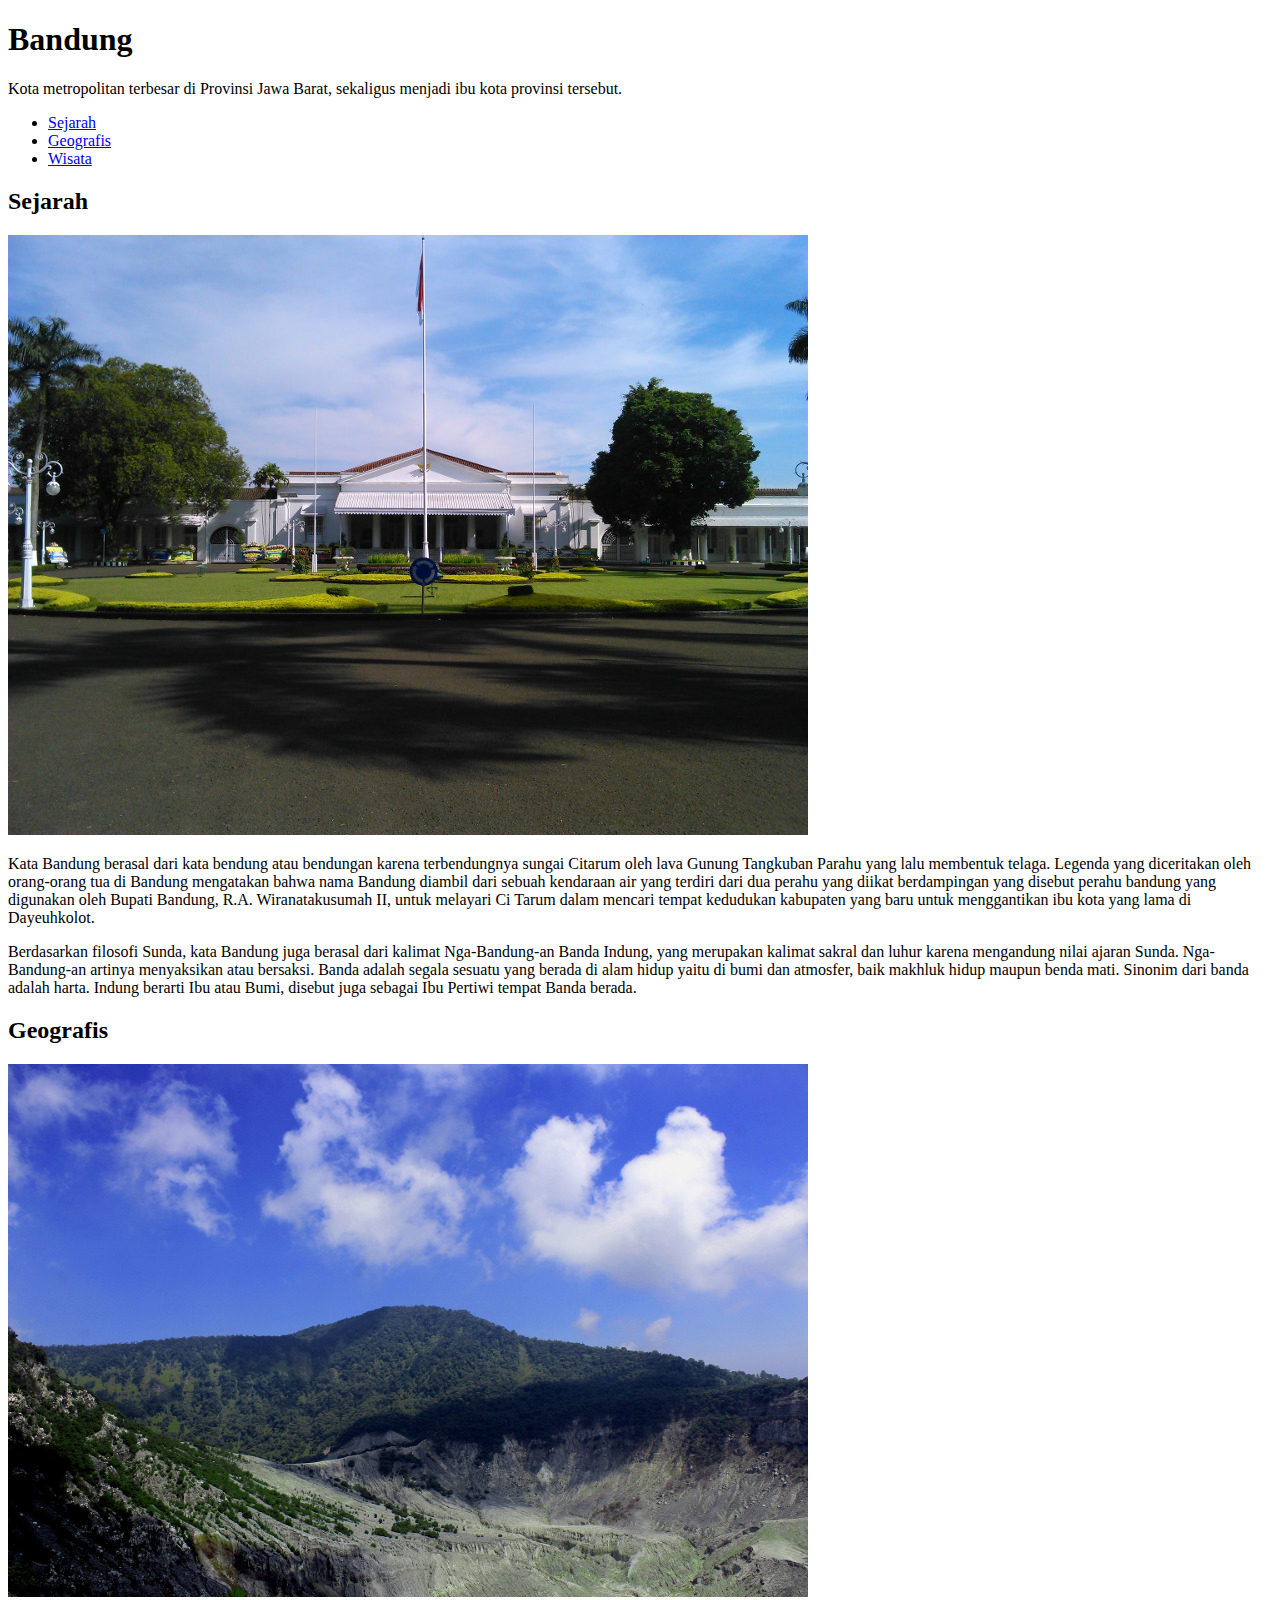
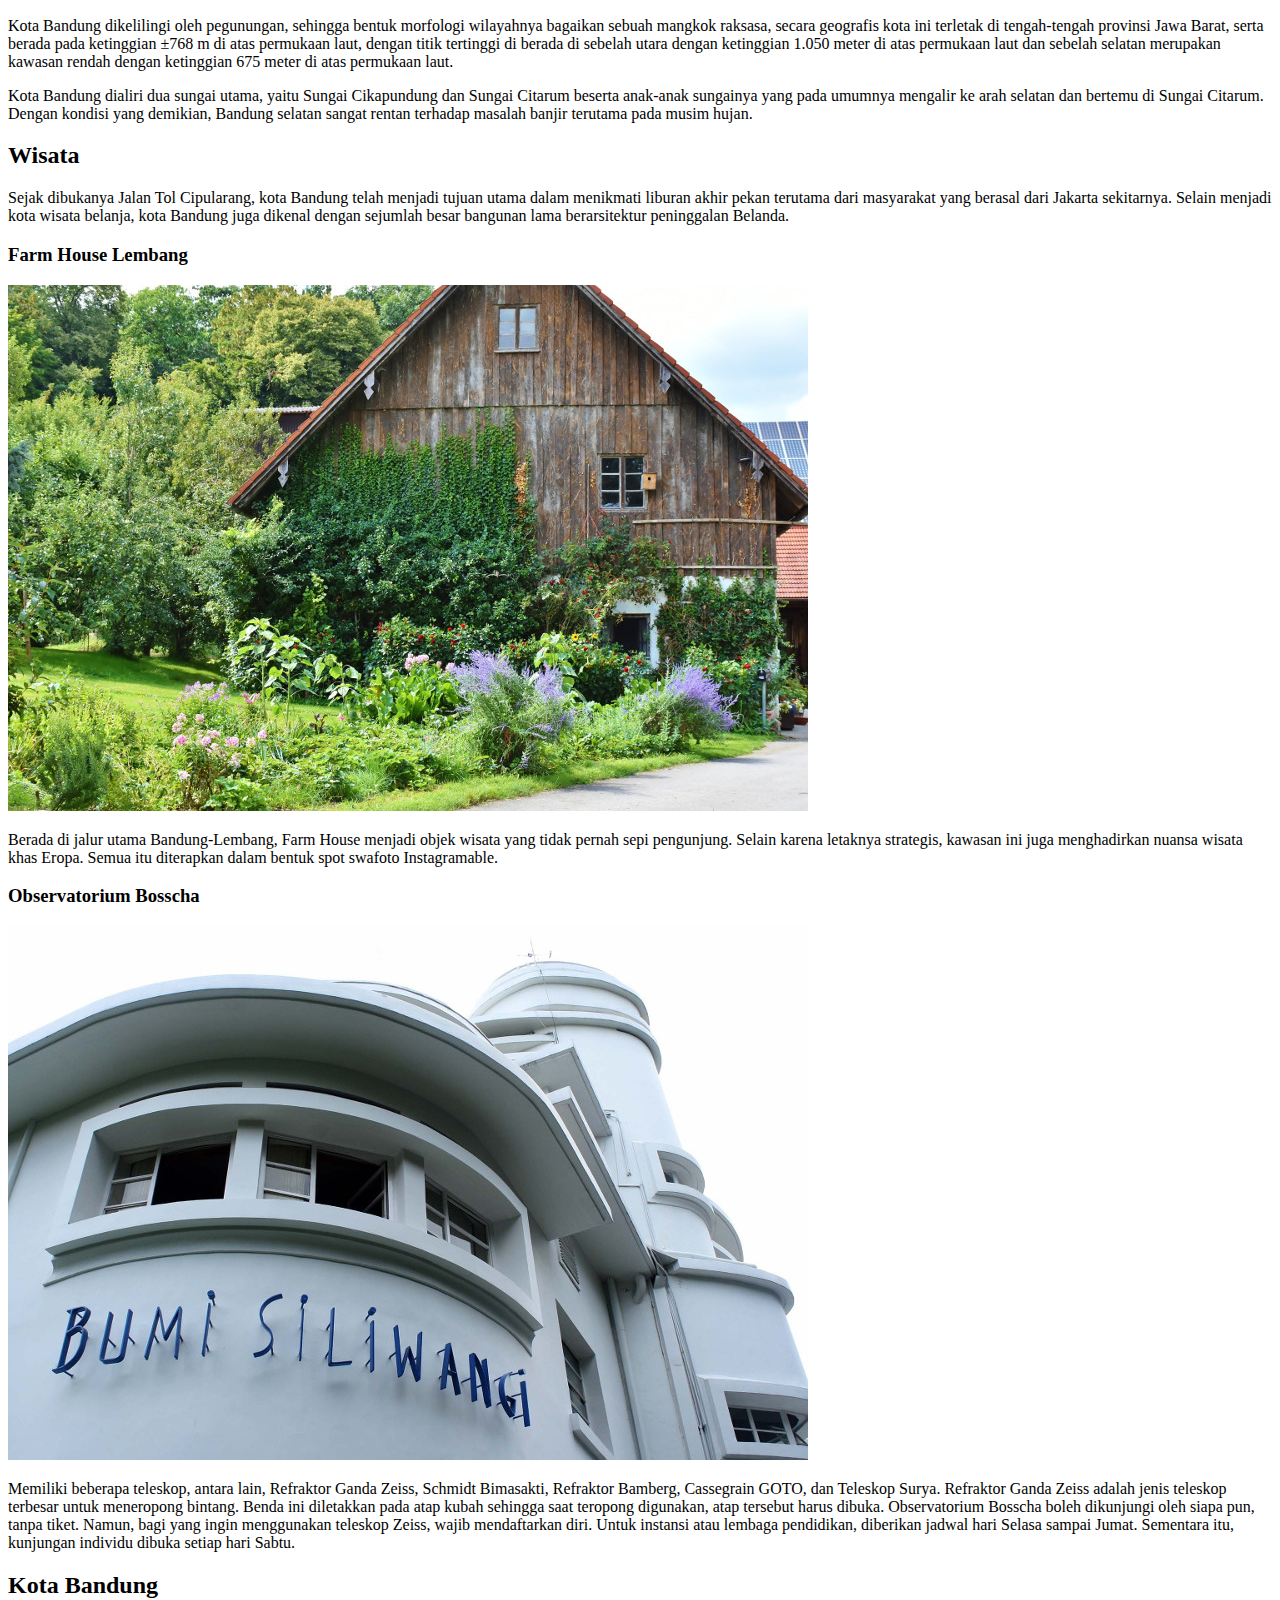
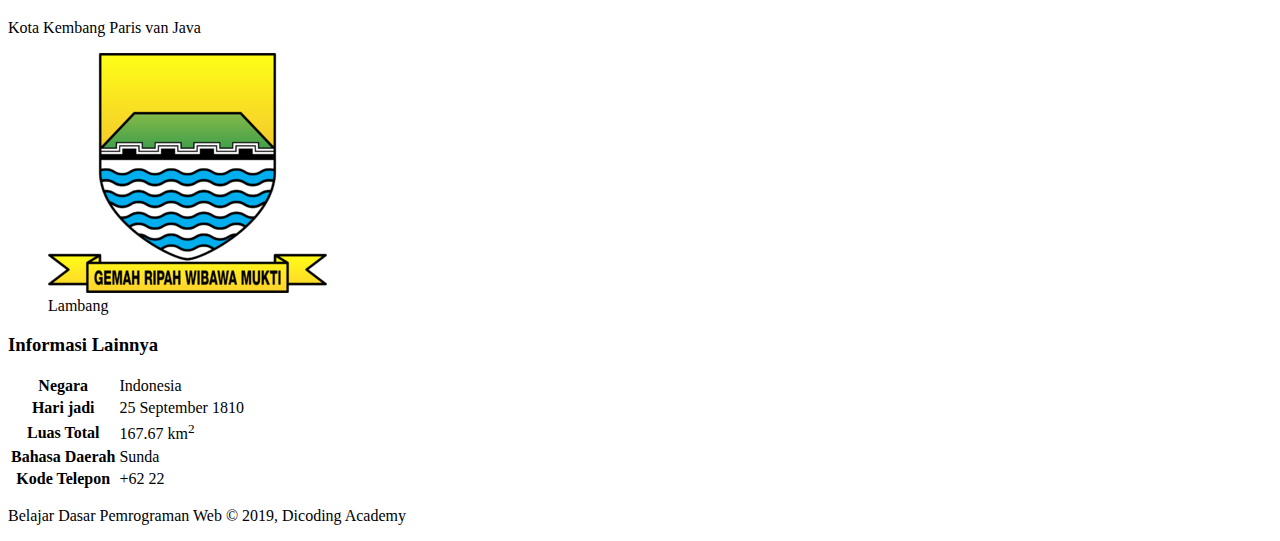
==== index.html @ d399003a "pendalaman html" ====
<!DOCTYPE html>
<html>

<head></head>

<body>
    <header>
        <h1>Bandung</h1>
        <p>
            Kota metropolitan terbesar di Provinsi Jawa Barat, sekaligus menjadi ibu
            kota provinsi tersebut.
        </p>
        <nav>
            <ul>
                <li><a href="#sejarah">Sejarah</a></li>
                <li><a href="#geografis">Geografis</a></li>
                <li><a href="#wisata">Wisata</a></li>
            </ul>
        </nav>
    </header>
    <main>
        <div id="content">
            <article id="sejarah">
                <h2>Sejarah</h2>
                <img src="assets/image/history.jpg" alt="sejarah" />
                <p>
                    Kata Bandung berasal dari kata bendung atau bendungan karena terbendungnya
                    sungai Citarum oleh lava Gunung Tangkuban Parahu yang lalu membentuk
                    telaga. Legenda yang diceritakan oleh orang-orang tua di Bandung
                    mengatakan bahwa nama Bandung diambil dari sebuah kendaraan air yang
                    terdiri dari dua perahu yang diikat berdampingan yang disebut perahu
                    bandung yang digunakan oleh Bupati Bandung, R.A. Wiranatakusumah II, untuk
                    melayari Ci Tarum dalam mencari tempat kedudukan kabupaten yang baru untuk
                    menggantikan ibu kota yang lama di Dayeuhkolot.
                </p>

                <p>
                    Berdasarkan filosofi Sunda, kata Bandung juga berasal dari kalimat
                    Nga-Bandung-an Banda Indung, yang merupakan kalimat sakral dan luhur
                    karena mengandung nilai ajaran Sunda. Nga-Bandung-an artinya menyaksikan
                    atau bersaksi. Banda adalah segala sesuatu yang berada di alam hidup yaitu
                    di bumi dan atmosfer, baik makhluk hidup maupun benda mati. Sinonim dari
                    banda adalah harta. Indung berarti Ibu atau Bumi, disebut juga sebagai Ibu
                    Pertiwi tempat Banda berada.
                </p>
            </article>

            <article id="geografis">
                <h2>Geografis</h2>
                <img src="assets/image/geografis.jpg" alt="geografis" />
                <p>
                    Kota Bandung dikelilingi oleh pegunungan, sehingga bentuk morfologi
                    wilayahnya bagaikan sebuah mangkok raksasa, secara geografis kota ini
                    terletak di tengah-tengah provinsi Jawa Barat, serta berada pada
                    ketinggian ±768 m di atas permukaan laut, dengan titik tertinggi di berada
                    di sebelah utara dengan ketinggian 1.050 meter di atas permukaan laut dan
                    sebelah selatan merupakan kawasan rendah dengan ketinggian 675 meter di
                    atas permukaan laut.
                </p>

                <p>
                    Kota Bandung dialiri dua sungai utama, yaitu Sungai Cikapundung dan Sungai
                    Citarum beserta anak-anak sungainya yang pada umumnya mengalir ke arah
                    selatan dan bertemu di Sungai Citarum. Dengan kondisi yang demikian,
                    Bandung selatan sangat rentan terhadap masalah banjir terutama pada musim
                    hujan.
                </p>
            </article>
            <article id="wisata">
                <h2>Wisata</h2>
                <p>
                    Sejak dibukanya Jalan Tol Cipularang, kota Bandung telah menjadi tujuan
                    utama dalam menikmati liburan akhir pekan terutama dari masyarakat yang
                    berasal dari Jakarta sekitarnya. Selain menjadi kota wisata belanja, kota
                    Bandung juga dikenal dengan sejumlah besar bangunan lama berarsitektur
                    peninggalan Belanda.
                </p>
                <section>
                    <h3>Farm House Lembang</h3>
                    <img src="assets/image/farm-house.jpg" alt="farm house" />
                    <p>
                        Berada di jalur utama Bandung-Lembang, Farm House menjadi objek wisata
                        yang tidak pernah sepi pengunjung. Selain karena letaknya strategis,
                        kawasan ini juga menghadirkan nuansa wisata khas Eropa. Semua itu
                        diterapkan dalam bentuk spot swafoto Instagramable.
                    </p>
                </section>

                <section>
                    <h3>Observatorium Bosscha</h3>
                    <img src="assets/image/bosscha.jpg" alt="bosscha" />
                    <p>
                        Memiliki beberapa teleskop, antara lain, Refraktor Ganda Zeiss, Schmidt
                        Bimasakti, Refraktor Bamberg, Cassegrain GOTO, dan Teleskop Surya.
                        Refraktor Ganda Zeiss adalah jenis teleskop terbesar untuk meneropong
                        bintang. Benda ini diletakkan pada atap kubah sehingga saat teropong
                        digunakan, atap tersebut harus dibuka. Observatorium Bosscha boleh
                        dikunjungi oleh siapa pun, tanpa tiket. Namun, bagi yang ingin menggunakan
                        teleskop Zeiss, wajib mendaftarkan diri. Untuk instansi atau lembaga
                        pendidikan, diberikan jadwal hari Selasa sampai Jumat. Sementara itu,
                        kunjungan individu dibuka setiap hari Sabtu.
                    </p>
                </section>
            </article>
        </div>
        <aside>
            <article>
                <header>
                    <h2>Kota Bandung</h2>
                    <p>Kota Kembang Paris van Java</p>
                    <figure>
                        <img src="assets/image/bandung-badge.png" alt="bandung badge" />
                        <figcaption>Lambang</figcaption>
                    </figure>
                </header>
                <section>
                    <h3>Informasi Lainnya</h3>
                    <table>
                        <tr>
                            <th>Negara</th>
                            <td>Indonesia</th>
                        </tr>
                        <tr>
                            <th>Hari jadi</th>
                            <td>25 September 1810</td>
                        </tr>
                        <tr>
                            <th>Luas Total</th>
                            <td>167.67 km<sup>2</sup></td>
                        </tr>
                        <tr>
                            <th>Bahasa Daerah</th>
                            <td>Sunda</td>
                        </tr>
                        <tr>
                            <th>Kode Telepon</th>
                            <td>+62 22</td>
                        </tr>
                    </table>
                </section>

            </article>
        </aside>


    </main>
    <footer>
        <p>Belajar Dasar Pemrograman Web &#169; 2019, Dicoding Academy</p>
    </footer>
</body>

</html>
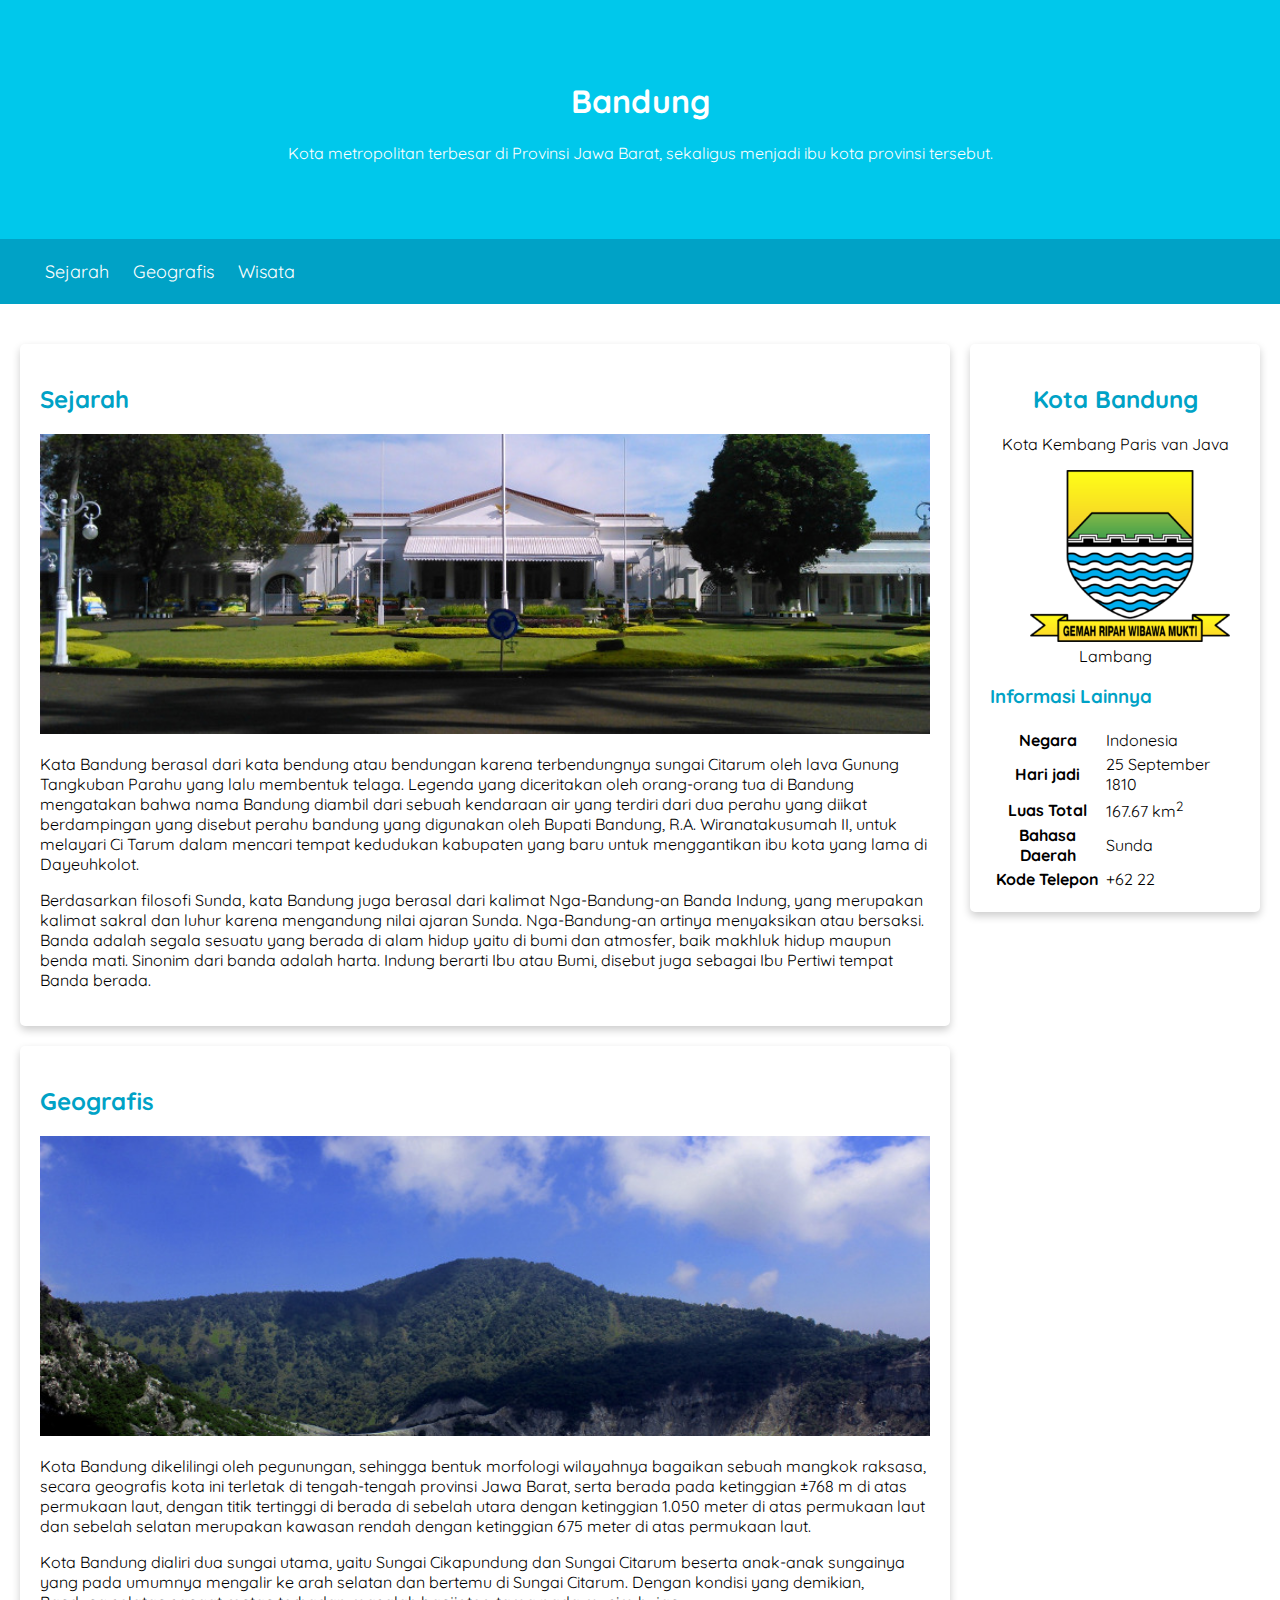
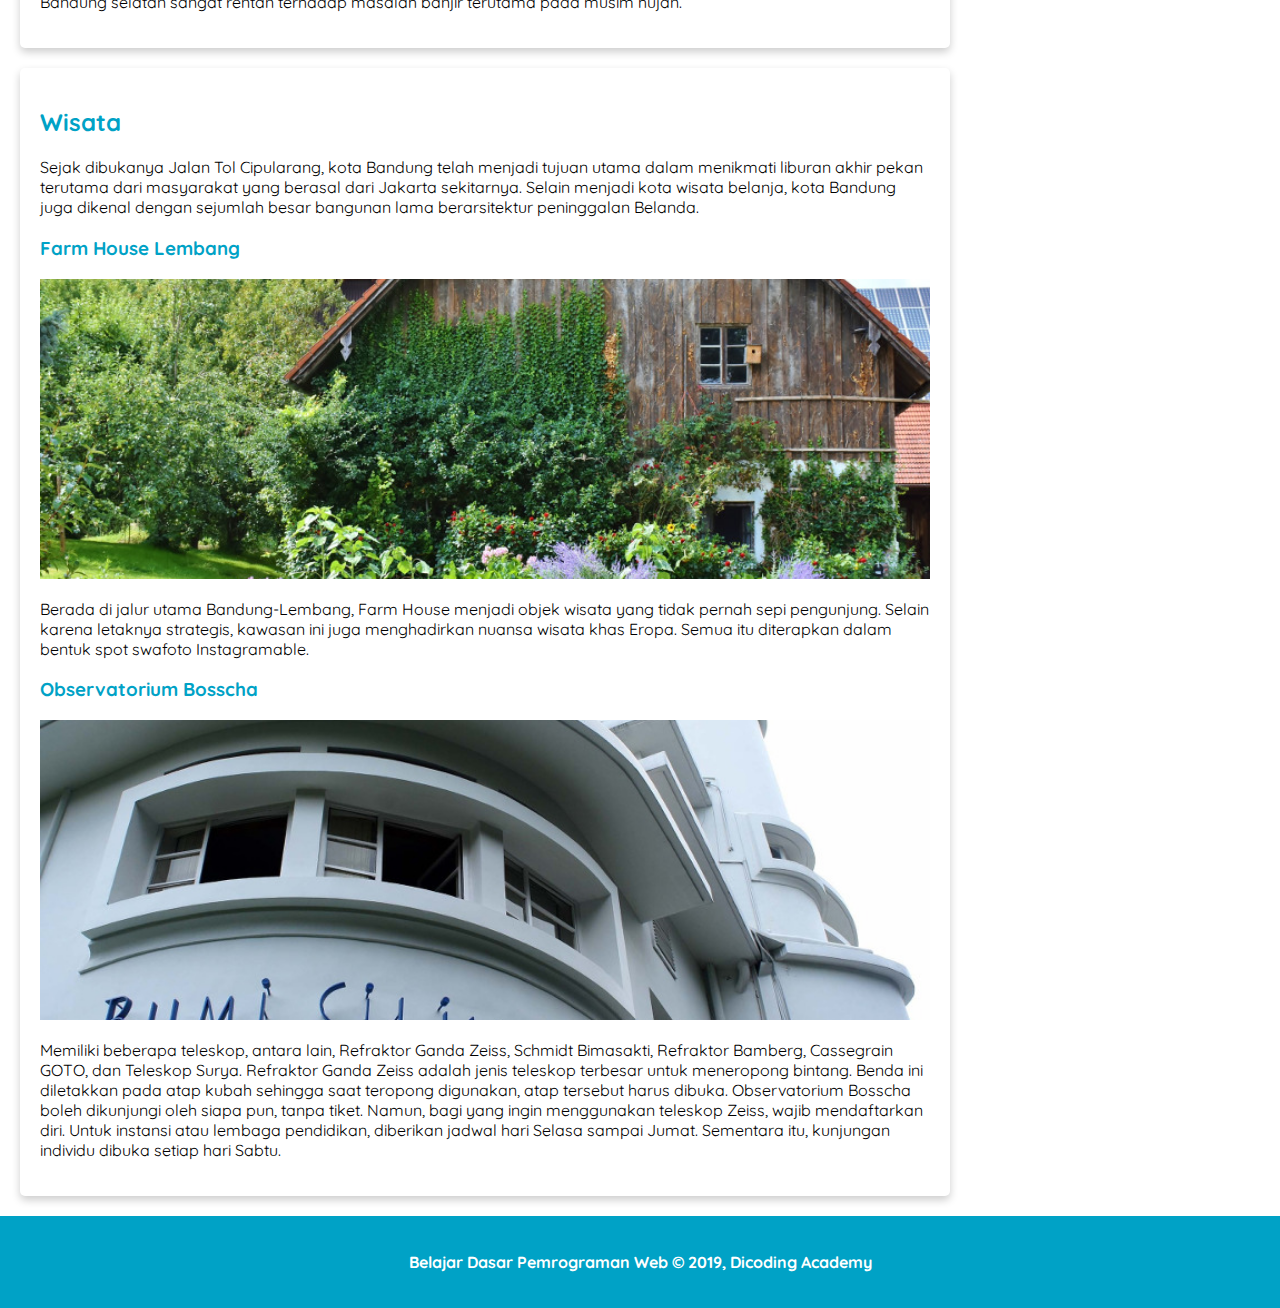
==== commit 248c3567: "pendalaman css" ====
--- a/index.html
+++ b/index.html
@@ -1,15 +1,21 @@
 <!DOCTYPE html>
 <html>
 
-<head></head>
+<head>
+    <meta name="viewport" content="width=device-width, initial-scale=1">
+    <title>Kota Bandung</title>
+    <link rel="stylesheet" href="assets/styles/style.css">
+</head>
 
 <body>
     <header>
-        <h1>Bandung</h1>
-        <p>
-            Kota metropolitan terbesar di Provinsi Jawa Barat, sekaligus menjadi ibu
-            kota provinsi tersebut.
-        </p>
+        <div class="jumbotron">
+            <h1>Bandung</h1>
+            <p>
+                Kota metropolitan terbesar di Provinsi Jawa Barat, sekaligus menjadi ibu
+                kota provinsi tersebut.
+            </p>
+        </div>
         <nav>
             <ul>
                 <li><a href="#sejarah">Sejarah</a></li>
@@ -20,9 +26,9 @@
     </header>
     <main>
         <div id="content">
-            <article id="sejarah">
+            <article id="sejarah" class="card">
                 <h2>Sejarah</h2>
-                <img src="assets/image/history.jpg" alt="sejarah" />
+                <img src="assets/image/history.jpg" class="featured-image" alt="sejarah" />
                 <p>
                     Kata Bandung berasal dari kata bendung atau bendungan karena terbendungnya
                     sungai Citarum oleh lava Gunung Tangkuban Parahu yang lalu membentuk
@@ -45,9 +51,9 @@
                 </p>
             </article>
 
-            <article id="geografis">
+            <article id="geografis" class="card">
                 <h2>Geografis</h2>
-                <img src="assets/image/geografis.jpg" alt="geografis" />
+                <img src="assets/image/geografis.jpg" class="featured-image" alt="geografis" />
                 <p>
                     Kota Bandung dikelilingi oleh pegunungan, sehingga bentuk morfologi
                     wilayahnya bagaikan sebuah mangkok raksasa, secara geografis kota ini
@@ -66,7 +72,7 @@
                     hujan.
                 </p>
             </article>
-            <article id="wisata">
+            <article id="wisata" class="card">
                 <h2>Wisata</h2>
                 <p>
                     Sejak dibukanya Jalan Tol Cipularang, kota Bandung telah menjadi tujuan
@@ -77,7 +83,7 @@
                 </p>
                 <section>
                     <h3>Farm House Lembang</h3>
-                    <img src="assets/image/farm-house.jpg" alt="farm house" />
+                    <img src="assets/image/farm-house.jpg" class="featured-image" alt="farm house" />
                     <p>
                         Berada di jalur utama Bandung-Lembang, Farm House menjadi objek wisata
                         yang tidak pernah sepi pengunjung. Selain karena letaknya strategis,
@@ -88,7 +94,7 @@
 
                 <section>
                     <h3>Observatorium Bosscha</h3>
-                    <img src="assets/image/bosscha.jpg" alt="bosscha" />
+                    <img src="assets/image/bosscha.jpg" class="featured-image" alt="bosscha" />
                     <p>
                         Memiliki beberapa teleskop, antara lain, Refraktor Ganda Zeiss, Schmidt
                         Bimasakti, Refraktor Bamberg, Cassegrain GOTO, dan Teleskop Surya.
@@ -104,7 +110,7 @@
             </article>
         </div>
         <aside>
-            <article>
+            <article class="profile card">
                 <header>
                     <h2>Kota Bandung</h2>
                     <p>Kota Kembang Paris van Java</p>
--- a/assets/styles/style.css
+++ b/assets/styles/style.css
@@ -0,0 +1,108 @@
+@import url("https://fonts.googleapis.com/css?family=Quicksand:400,700&display=swap");
+
+body {
+  font-family: "Quicksand", sans-serif;
+  margin: 0;
+  padding: 0;
+}
+
+h2,
+h3 {
+  color: #00a2c6;
+}
+
+footer {
+  padding: 20px;
+  color: white;
+  background-color: #00a2c6;
+  text-align: center;
+  font-weight: bold;
+}
+
+nav a:hover {
+  font-size: 18px;
+  font-weight: bold;
+  text-decoration: none;
+}
+
+.profile header {
+  text-align: center;
+}
+
+.profile img {
+  width: 200px;
+}
+
+.featured-image {
+  width: 100%;
+  max-height: 300px;
+  object-fit: cover;
+  object-position: center;
+}
+
+.card {
+  box-shadow: 0 4px 8px 0 rgba(0, 0, 0, 0.2);
+  border-radius: 5px;
+  padding: 20px;
+  margin-top: 20px;
+}
+
+.jumbotron {
+  font-size: "20px";
+  padding: 60px;
+  background-color: #00c8eb;
+  text-align: center;
+  color: white;
+}
+
+nav li {
+  display: inline;
+  list-style-type: none;
+  margin-right: 20px;
+}
+
+nav {
+  background-color: #00a2c6;
+  padding: 5px;
+  position: sticky;
+  top: 0;
+}
+
+nav a {
+  font-size: 18px;
+  font-weight: 400;
+  text-decoration: none;
+  color: white;
+}
+
+main {
+  padding: 20px;
+  overflow: auto;
+}
+
+#content {
+  float: left;
+  width: 75%;
+}
+
+aside {
+  float: right;
+  width: 25%;
+  padding-left: 20px;
+}
+
+* {
+  box-sizing: border-box;
+}
+
+@media screen and (max-width: 1000px) {
+  #content,
+  aside {
+    width: 100%;
+    padding: 0;
+  }
+}
+
+header {
+  display: inline;
+}
